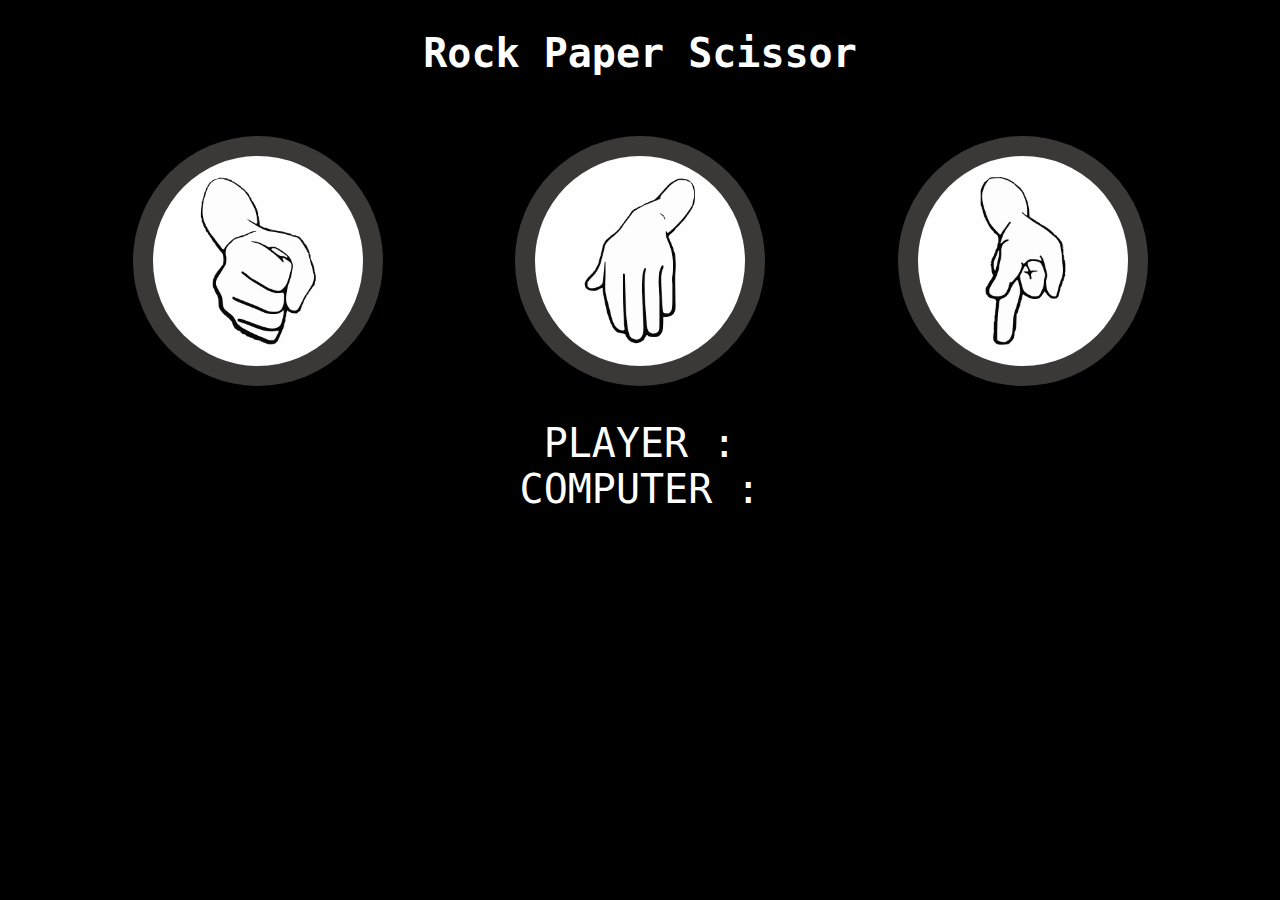
==== index.html @ 76ab0d9d "game" ====
<!DOCTYPE html>
<html lang="en">
<head>
    <meta charset="UTF-8">
    <meta name="viewport" content="width=device-width, initial-scale=1.0">
    <title>Rock Paper Scissor Game</title>
    <link rel="stylesheet" href="CSS/RPS.css">
    
    
  
</head>
<body>
    
        <h1>Rock Paper Scissor</h1>
        
    <div class="rps">
        <div class="stone">
                <img src="stone.png" width="250px" onclick="playGame('rock')">
        </div>
                
        <div class="paper">
                <img src="paper.png" width="250px" onclick="playGame('paper')">
        </div>
        <div class="scissor">
                <img src="scissor.png" width="250px" onclick="playGame('scissor')">
        </div>
    </div>
    <div class="styled-line"></div>
    <div class="rps-text">
        <div id="playerDisplay">PLAYER :</div>
        <div id="computerDisplay">COMPUTER :</div>    
        <div id="resultDisplay"></div>
    </div>

    
<script src="Script/RPS.js"></script>    
</body>
</html>
---- CSS/RPS.css ----
*{
    box-sizing: border-box;
    margin: 0;
    padding: 0;
    /* background-color: rgb(55, 55, 125); */
    background-color: black;
    font-family: "Space Mono", monospace
}
h1{
    color: white;
    font-size: 40px;
    text-align: center;
    margin-bottom: 60px;
    margin-top: 30px;
  
   
}
.rps{
    display: flex;
    justify-content: center;
    justify-content: space-evenly;
}

















.rps img{
    border-radius: 140px;
    background-color:  rgb(59, 56, 56);
    padding: 20px;
    transition: background-color 0.5s ease;
}
.rps img:hover {
    background-color:red;
    transform: rotate(20deg);
   
}
.rps-text{
    font-size: 40px;
    color: white;
    padding: 30px;
    text-align: center;
    
}
#resultDisplay{
    font-size: 70px;
    padding-top: 40px;
}
.gt{
    color: green;
}
.rt{
    color: red;
}
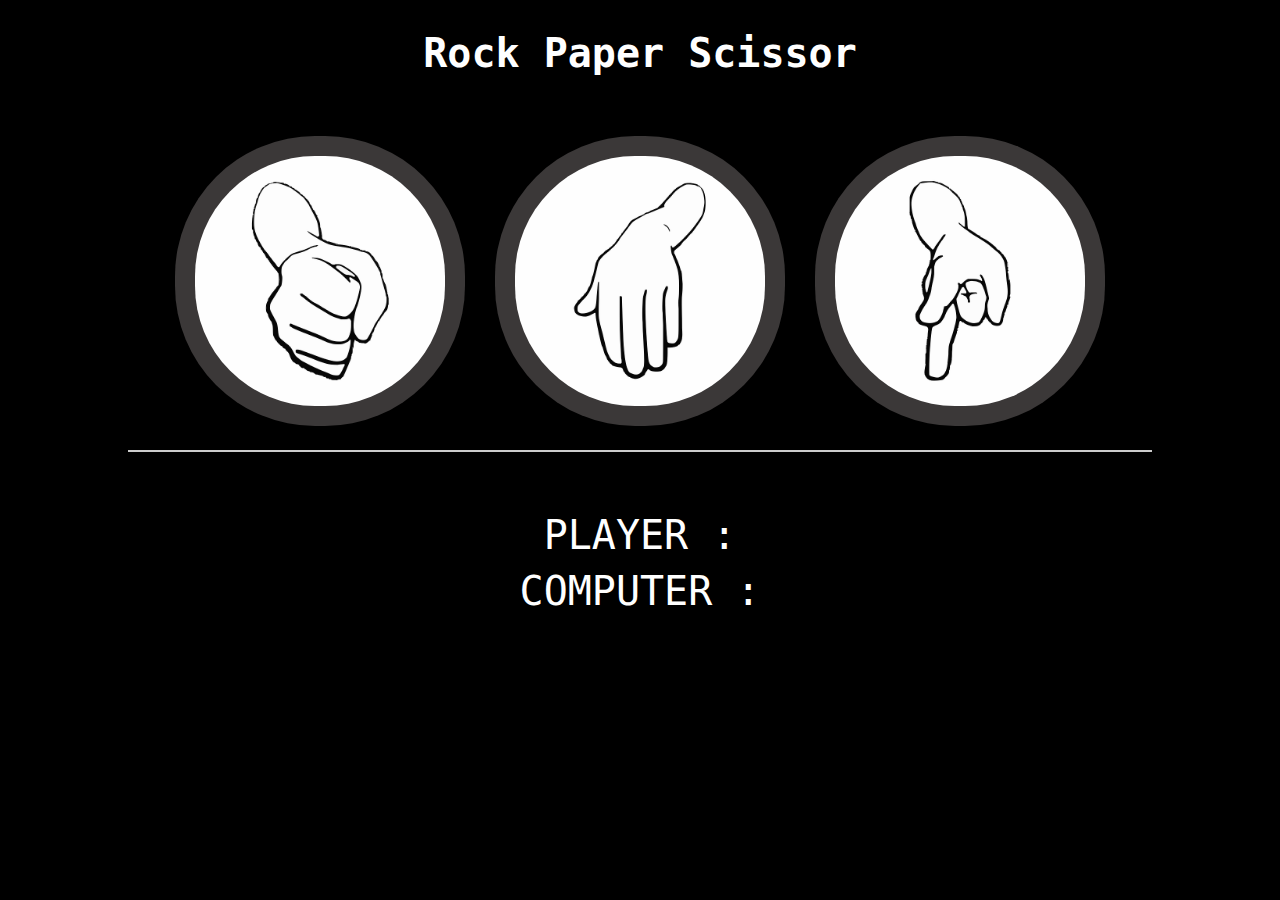
==== commit b1f017b8: "changeresponsive" ====
--- a/index.html
+++ b/index.html
@@ -10,9 +10,7 @@
   
 </head>
 <body>
-    
         <h1>Rock Paper Scissor</h1>
-        
     <div class="rps">
         <div class="stone">
                 <img src="stone.png" width="250px" onclick="playGame('rock')">
--- a/CSS/RPS.css
+++ b/CSS/RPS.css
@@ -1,11 +1,6 @@
-*{
-    box-sizing: border-box;
-    margin: 0;
-    padding: 0;
-    /* background-color: rgb(55, 55, 125); */
-    background-color: black;
-    font-family: "Space Mono", monospace
-}
+
+ 
+
 h1{
     color: white;
     font-size: 40px;
@@ -15,14 +10,112 @@
   
    
 }
-.rps{
-    display: flex;
-    justify-content: center;
-    justify-content: space-evenly;
+
+
+/* General styles */
+body {
+    box-sizing: border-box;
+    margin: 0;
+    padding: 0;
+     background-color: rgb(55, 55, 125); 
+    background-color: black;
+    font-family: "Space Mono", monospace
 }
 
 
 
+.rps {
+    display: flex;
+    justify-content: center;
+    align-items: center;
+    flex-wrap: wrap;
+    margin: 20px 10px;
+    gap: 20px; /* Adds space between items */
+}
+
+.rps div {
+    flex: 1 1 250px; /* Makes each item flexible and adjusts size */
+    max-width: 300px;
+    text-align: center;
+}
+
+.rps img {
+    width: 100%;
+    max-width: 250px;
+    cursor: pointer;
+    transition: transform 0.3s ease-in-out;
+}
+
+.rps img:hover {
+    transform: scale(1.1); /* Adds a hover effect */
+}
+
+.styled-line {
+    width: 80%;
+    height: 2px;
+    background-color: #ccc;
+    margin: 20px auto;
+}
+
+.rps-text {
+    margin: 20px;
+    font-size: 1.2em;
+    color: #555;
+}
+
+#playerDisplay,
+#computerDisplay,
+#resultDisplay {
+    margin: 10px 0;
+}
+
+/* Responsive Design */
+@media (max-width: 768px) {
+    h1 {
+        font-size: 2em;
+    }
+
+    .rps {
+        gap: 15px;
+    }
+
+    .rps div {
+        flex: 1 1 150px;
+        max-width: 200px;
+    }
+
+    .rps img {
+        max-width: 200px;
+    }
+
+    .rps-text {
+        font-size: 1em;
+    }
+}
+
+@media (max-width: 480px) {
+    h1 {
+        font-size: 1.8em;
+    }
+
+    .rps {
+        flex-direction: column;
+        gap: 10px;
+    }
+
+    .rps div {
+        flex: 1 1 100px;
+        max-width: 150px;
+    }
+
+    .rps img {
+        max-width: 150px;
+    }
+
+    .rps-text {
+        font-size: 0.9em;
+    }
+}
 
 
 
